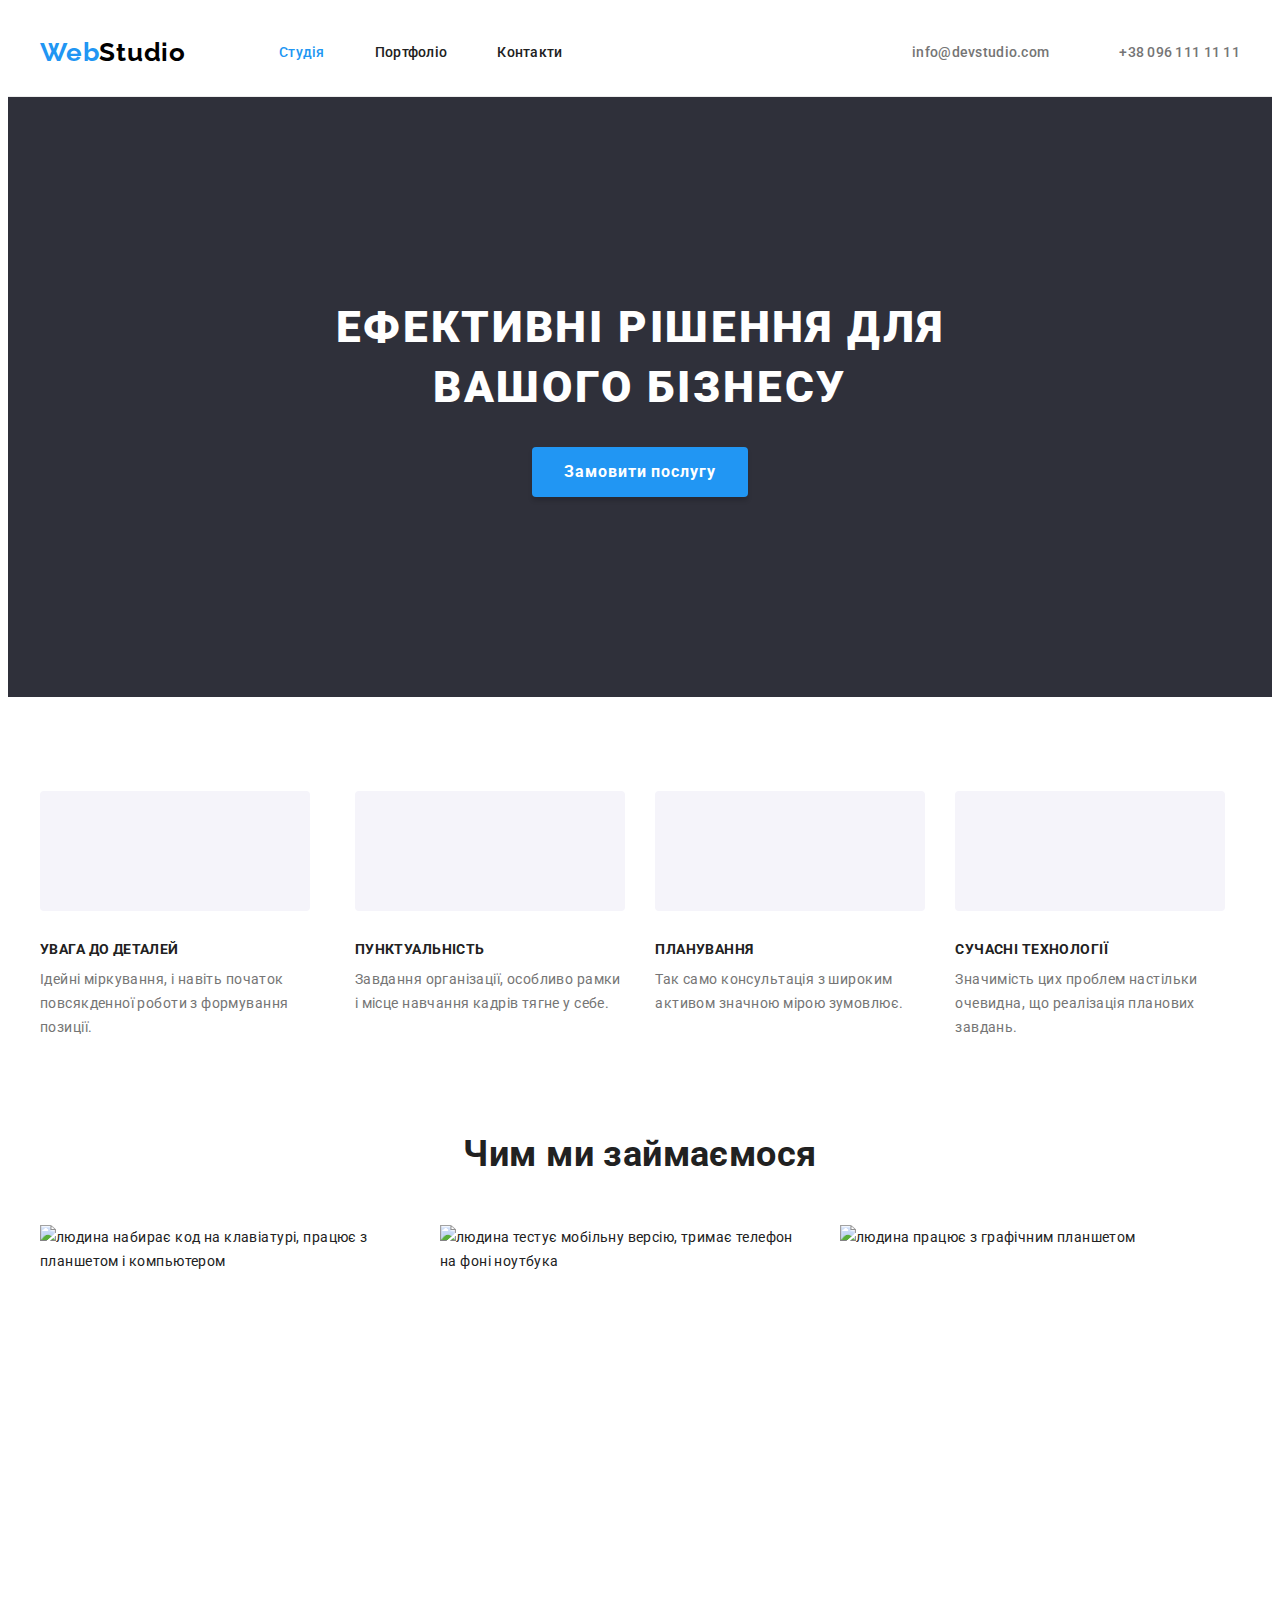
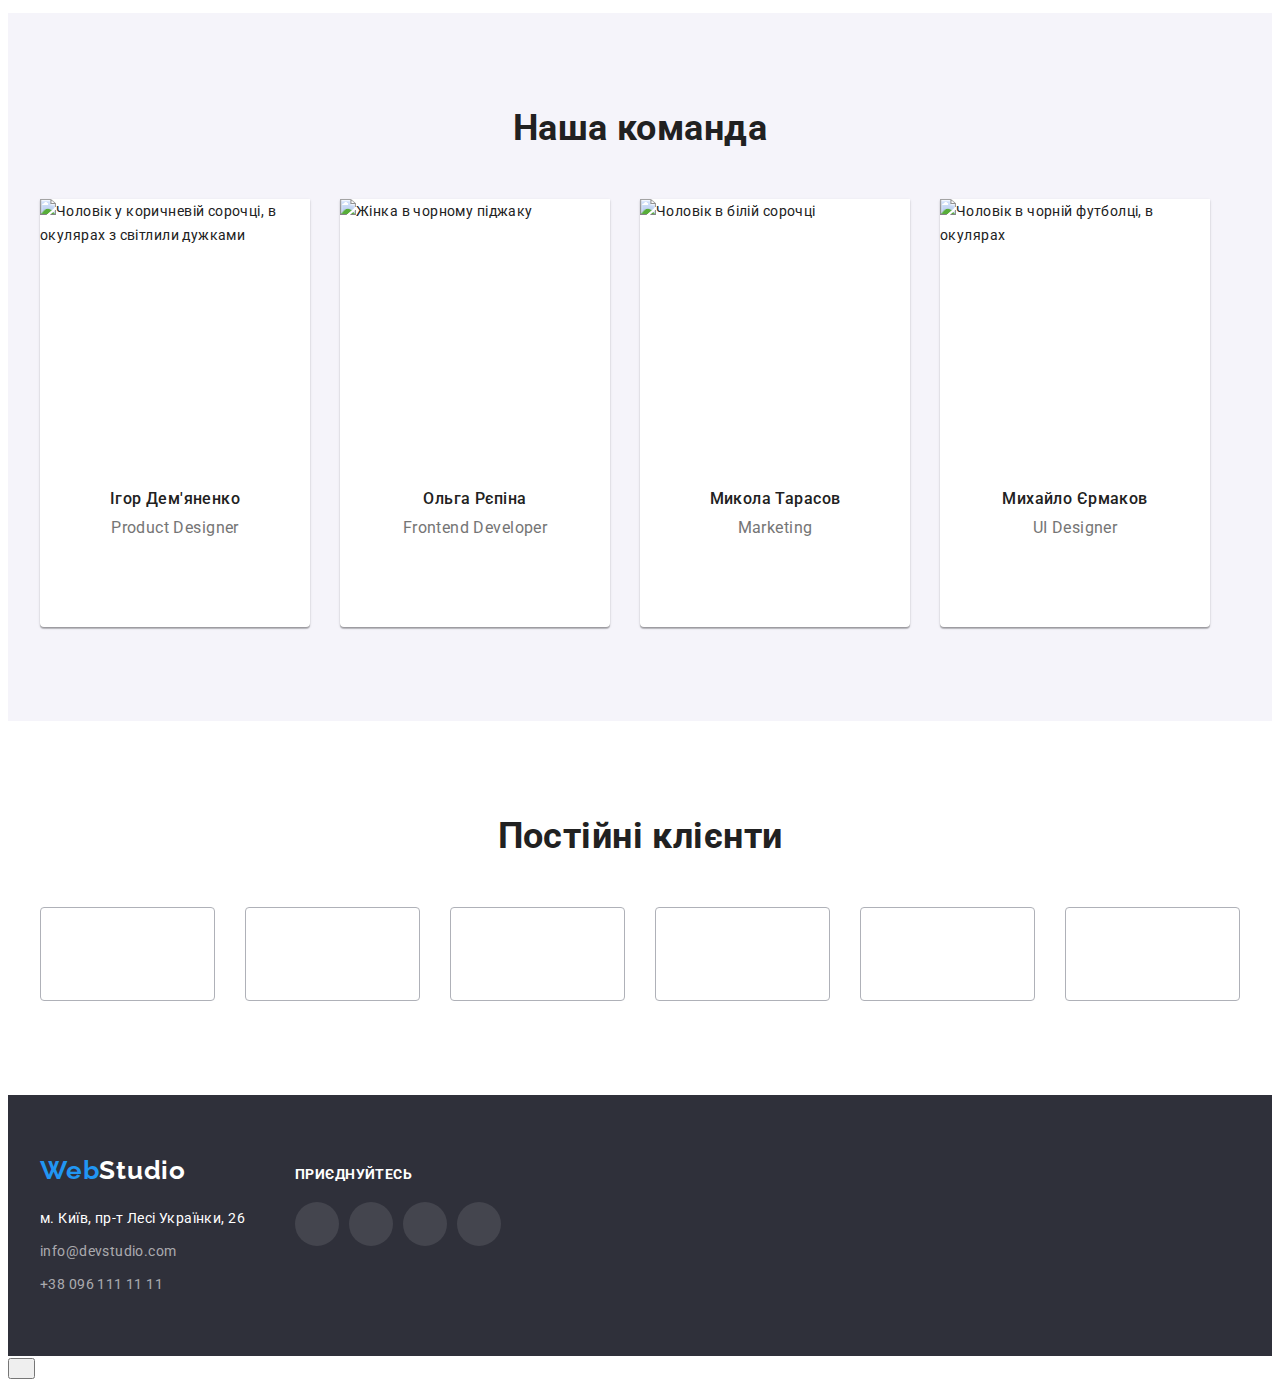
==== index.html @ e1ef4632 "first commit" ====
<!DOCTYPE html>
<html lang="uk">
  <head>
    <meta charset="UTF-8" />
    <meta http-equiv="X-UA-Compatible" content="IE=edge" />
    <meta name="viewport" content="width=device-width, initial-scale=1.0" />
    <title>WebStudio</title>
    <link rel="preconnect" href="https://fonts.googleapis.com" />
    <link rel="preconnect" href="https://fonts.gstatic.com" crossorigin />
    <link
      href="https://fonts.googleapis.com/css2?family=Raleway:wght@700&family=Roboto:wght@400;500;700;900&display=swap"
      rel="stylesheet"
    />
    <link
      rel="stylesheet"
      href="https://cdnjs.cloudflare.com/ajax/libs/modern-normalize/1.1.0/modern-normalize.min.css"
      integrity="sha512-wpPYUAdjBVSE4KJnH1VR1HeZfpl1ub8YT/NKx4PuQ5NmX2tKuGu6U/JRp5y+Y8XG2tV+wKQpNHVUX03MfMFn9Q=="
      crossorigin="anonymous"
      referrerpolicy="no-referrer"
    />
    <link rel="stylesheet" href="./css/styles.css" />
  </head>
  <body class="page">
    <header class="page-header">
      <div class="container container-header">
        <a lang="en" href="/index.html" class="logo-first-part"
          >Web<span class="logo-second-part">Studio</span></a
        >
        <nav class="header-nav">
          <ul class="site-nav list">
            <li class="nav-item"><a href="" class="link current">Студія</a></li>
            <li class="nav-item"><a href="./portfolio.html" class="link">Портфоліо</a></li>
            <li class="nav-item"><a href="" class="link">Контакти</a></li>
          </ul>
        </nav>
        <div class="container-nav">
          <ul class="contacts-nav list">
            <li class="contact-link">
              <a class="header-link link" href="mailto:info@devstudio.com">
                <svg class="header-icons" width="16" height="12">
                  <use href="./images/icons.svg#icon-mail"></use>
                </svg>
                info@devstudio.com
              </a>
            </li>
            <li class="contact-link">
              <a class="header-link link" href="tel:+380961111111">
                <svg class="header-icons" width="10" height="16">
                  <use href="./images/icons.svg#icon-phone"></use>
                </svg>
                +38 096 111 11 11
              </a>
            </li>
          </ul>
        </div>
      </div>
    </header>
    <main>
      <!-- Hero section -->
      <section class="hero-section">
        <div class="container hero-container">
          <h1 class="hero-title">Ефективні рішення для вашого бізнесу</h1>
          <button class="hero-button" type="button" data-modal-open>Замовити послугу</button>
        </div>
      </section>
      <!-- features-section -->
      <section class="section features-section">
        <div class="container features-container">
          <h2 class="visually-hidden">Особливості роботи WebStudio</h2>
          <ul class="features-list list">
            <li class="features-item">
              <div class="features-container-icons">
                <svg class="features-icons" width="70" height="70">
                  <use href="./images/icons.svg#icon-antenna"></use>
                </svg>
              </div>
              <h3 class="feature-title">Увага до деталей</h3>
              <p class="features-text">
                Ідейні міркування, і навіть початок повсякденної роботи з формування позиції.
              </p>
            </li>
            <li class="features-item">
              <div class="features-container-icons">
                <svg class="features-icons" width="70" height="70">
                  <use href="./images/icons.svg#icon-clock"></use>
                </svg>
              </div>
              <h3 class="feature-title">Пунктуальність</h3>
              <p class="features-text">
                Завдання організації, особливо рамки і місце навчання кадрів тягне у себе.
              </p>
            </li>
            <li class="features-item">
              <div class="features-container-icons">
                <svg class="features-icons" width="70" height="70">
                  <use href="./images/icons.svg#icon-diagram"></use>
                </svg>
              </div>
              <h3 class="feature-title">Планування</h3>
              <p class="features-text">
                Так само консультація з широким активом значною мірою зумовлює.
              </p>
            </li>
            <li class="features-item">
              <div class="features-container-icons">
                <svg class="features-icons" width="70" height="70">
                  <use href="./images/icons.svg#icon-astronaut"></use>
                </svg>
              </div>
              <h3 class="feature-title">Сучасні Технології</h3>
              <p class="features-text">
                Значимість цих проблем настільки очевидна, що реалізація планових завдань.
              </p>
            </li>
          </ul>
        </div>
      </section>
      <!-- about-section -->
      <section class="about-section">
        <div class="container about-container">
          <h2 class="about-title">Чим ми займаємося</h2>
          <ul class="about-list list">
            <li>
              <img
                src="./images/img.jpg"
                alt="людина набирає код на клавіатурі, працює з планшетом і компьютером"
                width="370"
                height="294"
              />
            </li>
            <li>
              <img
                src="./images/img(1).jpg"
                alt="людина тестує мобільну версію, тримає телефон на фоні ноутбука"
                width="370"
                height="294"
              />
            </li>
            <li>
              <img
                src="./images/img(2).jpg"
                alt="людина працює з графічним планшетом"
                width="370"
                height="294"
              />
            </li>
          </ul>
        </div>
      </section>
      <!-- Team-section -->
      <section class="section team-section">
        <div class="container team-container">
          <h2 class="team-title">Наша команда</h2>
          <ul class="team-list list">
            <li class="team-card">
              <img
                src="./images/man-in-brown-shirt.jpg"
                alt="Чоловік у коричневій сорочці, в окулярах з світлили дужками"
                width="270"
                height="260"
              />
              <div class="employee-container">
                <h3 class="employee">Ігор Дем'яненко</h3>
                <p class="position" lang="en">Product Designer</p>
                <ul class="socials list">
                  <li class="socials-item">
                    <a
                      class="socials-link link"
                      href="https://instagram.com"
                      target="_blank"
                      rel="noopener noreferrer"
                      aria-label="Instagram"
                    >
                      <svg class="socials-icon" width="20" height="20">
                        <use href="./images/icons.svg#icon-instagram"></use>
                      </svg>
                    </a>
                  </li>
                  <li class="socials-item">
                    <a
                      class="socials-link link"
                      href="https://twitter.com"
                      aria-label="Twitter"
                      target="_blank"
                      rel="noopener noreferrer"
                    >
                      <svg class="socials-icon" width="20" height="20">
                        <use href="./images/icons.svg#icon-twitter"></use>
                      </svg>
                    </a>
                  </li>
                  <li class="socials-item">
                    <a
                      class="socials-link link"
                      href="https://facebook.com"
                      aria-label="Facebook"
                      target="_blank"
                      rel="noopener noreferrer"
                    >
                      <svg class="socials-icon" width="20" height="20">
                        <use href="./images/icons.svg#icon-facebook"></use>
                      </svg>
                    </a>
                  </li>
                  <li class="socials-item">
                    <a
                      class="socials-link link"
                      href="https://linkedin.com"
                      aria-label="LinkedIn"
                      target="_blank"
                      rel="noopener noreferrer"
                    >
                      <svg class="socials-icon" width="20" height="20">
                        <use href="./images/icons.svg#icon-linkedin"></use>
                      </svg>
                    </a>
                  </li>
                </ul>
              </div>
            </li>
            <li class="team-card">
              <img
                src="./images/woman-in-black-jacket.jpg"
                alt="Жінка в чорному піджаку"
                width="270"
                height="260"
              />
              <div class="employee-container">
                <h3 class="employee">Ольга Рєпіна</h3>
                <p class="position" lang="en">Frontend Developer</p>
                <ul class="socials list">
                  <li class="socials-item">
                    <a
                      class="socials-link link"
                      href="https://instagram.com"
                      target="_blank"
                      rel="noopener noreferrer"
                      aria-label="Instagram"
                    >
                      <svg class="socials-icon" width="20" height="20">
                        <use href="./images/icons.svg#icon-instagram"></use>
                      </svg>
                    </a>
                  </li>
                  <li class="socials-item">
                    <a
                      class="socials-link link"
                      href="https://twitter.com"
                      aria-label="Twitter"
                      target="_blank"
                      rel="noopener noreferrer"
                    >
                      <svg class="socials-icon" width="20" height="20">
                        <use href="./images/icons.svg#icon-twitter"></use>
                      </svg>
                    </a>
                  </li>
                  <li class="socials-item">
                    <a
                      class="socials-link link"
                      href="https://facebook.com"
                      aria-label="Facebook"
                      target="_blank"
                      rel="noopener noreferrer"
                    >
                      <svg class="socials-icon" width="20" height="20">
                        <use href="./images/icons.svg#icon-facebook"></use>
                      </svg>
                    </a>
                  </li>
                  <li class="socials-item">
                    <a
                      class="socials-link link"
                      href="https://linkedin.com"
                      aria-label="LinkedIn"
                      target="_blank"
                      rel="noopener noreferrer"
                    >
                      <svg class="socials-icon" width="20" height="20">
                        <use href="./images/icons.svg#icon-linkedin"></use>
                      </svg>
                    </a>
                  </li>
                </ul>
              </div>
            </li>
            <li class="team-card">
              <img
                src="./images/man-in-white-shirt.jpg"
                alt="Чоловік в білій сорочці"
                width="270"
                height="260"
              />
              <div class="employee-container">
                <h3 class="employee">Микола Тарасов</h3>
                <p class="position" lang="en">Marketing</p>
                <ul class="socials list">
                  <li class="socials-item">
                    <a
                      class="socials-link link"
                      href="https://instagram.com"
                      target="_blank"
                      rel="noopener noreferrer"
                      aria-label="Instagram"
                    >
                      <svg class="socials-icon" width="20" height="20">
                        <use href="./images/icons.svg#icon-instagram"></use>
                      </svg>
                    </a>
                  </li>
                  <li class="socials-item">
                    <a
                      class="socials-link link"
                      href="https://twitter.com"
                      aria-label="Twitter"
                      target="_blank"
                      rel="noopener noreferrer"
                    >
                      <svg class="socials-icon" width="20" height="20">
                        <use href="./images/icons.svg#icon-twitter"></use>
                      </svg>
                    </a>
                  </li>
                  <li class="socials-item">
                    <a
                      class="socials-link link"
                      href="https://facebook.com"
                      aria-label="Facebook"
                      target="_blank"
                      rel="noopener noreferrer"
                    >
                      <svg class="socials-icon" width="20" height="20">
                        <use href="./images/icons.svg#icon-facebook"></use>
                      </svg>
                    </a>
                  </li>
                  <li class="socials-item">
                    <a
                      class="socials-link link"
                      href="https://linkedin.com"
                      aria-label="LinkedIn"
                      target="_blank"
                      rel="noopener noreferrer"
                    >
                      <svg class="socials-icon" width="20" height="20">
                        <use href="./images/icons.svg#icon-linkedin"></use>
                      </svg>
                    </a>
                  </li>
                </ul>
              </div>
            </li>
            <li class="team-card">
              <img
                src="./images/man-in-black-t-shirt.jpg"
                alt="Чоловік в чорній футболці, в окулярах"
                width="270"
                height="260"
              />
              <div class="employee-container">
                <h3 class="employee">Михайло Єрмаков</h3>
                <p class="position" lang="en">UI Designer</p>
                <ul class="socials list">
                  <li class="socials-item">
                    <a
                      class="socials-link link"
                      href="https://instagram.com"
                      target="_blank"
                      rel="noopener noreferrer"
                      aria-label="Instagram"
                    >
                      <svg class="socials-icon" width="20" height="20">
                        <use href="./images/icons.svg#icon-instagram"></use>
                      </svg>
                    </a>
                  </li>
                  <li class="socials-item">
                    <a
                      class="socials-link link"
                      href="https://twitter.com"
                      aria-label="Twitter"
                      target="_blank"
                      rel="noopener noreferrer"
                    >
                      <svg class="socials-icon" width="20" height="20">
                        <use href="./images/icons.svg#icon-twitter"></use>
                      </svg>
                    </a>
                  </li>
                  <li class="socials-item">
                    <a
                      class="socials-link link"
                      href="https://facebook.com"
                      aria-label="Facebook"
                      target="_blank"
                      rel="noopener noreferrer"
                    >
                      <svg class="socials-icon" width="20" height="20">
                        <use href="./images/icons.svg#icon-facebook"></use>
                      </svg>
                    </a>
                  </li>
                  <li class="socials-item">
                    <a
                      class="socials-link link"
                      href="https://linkedin.com"
                      aria-label="LinkedIn"
                      target="_blank"
                      rel="noopener noreferrer"
                    >
                      <svg class="socials-icon" width="20" height="20">
                        <use href="./images/icons.svg#icon-linkedin"></use>
                      </svg>
                    </a>
                  </li>
                </ul>
              </div>
            </li>
          </ul>
        </div>
      </section>
      <!-- clients-company -->
      <section class="section">
        <div class="container clients-container">
          <h2 class="clients-title">Постійні клієнти</h2>
          <ul class="clients-list list">
            <li class="clients-item">
              <a class="clients-link link" href="">
                <svg class="clients-icon" width="106" height="60">
                  <use href="./images/icons.svg#icon-Logo-company-1"></use>
                </svg>
              </a>
            </li>
            <li class="clients-item">
              <a class="clients-link link" href="">
                <svg class="clients-icon" width="106" height="60">
                  <use href="./images/icons.svg#icon-Logo-company-2"></use>
                </svg>
              </a>
            </li>
            <li class="clients-item">
              <a class="clients-link link" href="">
                <svg class="clients-icon" width="106" height="60">
                  <use href="./images/icons.svg#icon-Logo-company-3"></use>
                </svg>
              </a>
            </li>
            <li class="clients-item">
              <a class="clients-link link" href="">
                <svg class="clients-icon" width="106" height="60">
                  <use href="./images/icons.svg#icon-Logo-company-4"></use>
                </svg>
              </a>
            </li>
            <li class="clients-item">
              <a class="clients-link link" href="">
                <svg class="clients-icon" width="106" height="60">
                  <use href="./images/icons.svg#icon-Logo-company-5"></use>
                </svg>
              </a>
            </li>
            <li class="clients-item">
              <a class="clients-link link" href="">
                <svg class="clients-icon" width="106" height="60">
                  <use href="./images/icons.svg#icon-Logo-company-6"></use>
                </svg>
              </a>
            </li>
          </ul>
        </div>
      </section>
    </main>
    <footer class="footer-section">
      <div class="container footer-container">
        <div class="footer-address">
          <a href="/index.html" class="footer-logo logo-first-part"
            >Web<span class="footer-logo logo-second-alt-part">Studio</span></a
          >
          <address class="address-container">
            <ul class="address-list list">
              <li class="contact-list">
                <a
                  class="address-item link"
                  href="https://goo.gl/maps/CPtrU1FHBa2aNyZL9"
                  target="_blank"
                  rel="noopener noreferrer"
                  >м. Київ, пр-т Лесі Українки, 26</a
                >
              </li>
              <li class="contact-list">
                <a class="address-link link" href="mailto:info@devstudio.com">info@devstudio.com</a>
              </li>
              <li class="contact-list">
                <a class="address-link link" href="tel:+380961111111">+38 096 111 11 11</a>
              </li>
            </ul>
          </address>
        </div>
        <div class="footer-socials-container">
          <p class="footer-socials-title">приєднуйтесь</p>
          <ul class="footer-socials list">
            <li class="footer-socials-item">
              <a
                class="footer-socials-link link"
                href="https://instagram.com"
                target="_blank"
                rel="noopener noreferrer"
                aria-label="Instagram"
              >
                <svg class="footer-socials-icon" width="20" height="20">
                  <use href="./images/icons.svg#icon-instagram"></use>
                </svg>
              </a>
            </li>
            <li class="footer-socials-item">
              <a
                class="footer-socials-link link"
                href="https://twitter.com"
                aria-label="Twitter"
                target="_blank"
                rel="noopener noreferrer"
              >
                <svg class="footer-socials-icon" width="20" height="20">
                  <use href="./images/icons.svg#icon-twitter"></use>
                </svg>
              </a>
            </li>
            <li class="footer-socials-item">
              <a
                class="footer-socials-link link"
                href="https://facebook.com"
                aria-label="Facebook"
                target="_blank"
                rel="noopener noreferrer"
              >
                <svg class="footer-socials-icon" width="20" height="20">
                  <use href="./images/icons.svg#icon-facebook"></use>
                </svg>
              </a>
            </li>
            <li class="footer-socials-item">
              <a
                class="footer-socials-link link"
                href="https://linkedin.com"
                aria-label="LinkedIn"
                target="_blank"
                rel="noopener noreferrer"
              >
                <svg class="footer-socials-icon" width="20" height="20">
                  <use href="./images/icons.svg#icon-linkedin"></use>
                </svg>
              </a>
            </li>
          </ul>
        </div>
      </div>
    </footer>
    <!-- modal window -->
    <div class="backdrop is-hidden" data-modal>
      <div class="modal">
        <button class="modal-button" type="button" data-modal-close>
          <svg class="" width="11" height="11">
            <use href="./images/icons.svg#icon-modal-close"></use>
          </svg>
        </button>
      </div>
    </div>
    <script src="./js/modal.js"></script>
  </body>
</html>
---- css/styles.css ----
:root {
  /* Fonts */
  --main-font: 'Roboto', sans-serif;
  --secondary-font: 'Raleway', sans-serif;

  /* Text colors */
  --main-txt-cl: #212121;
  --second-txt-cl: #757575;
  --light-txt-cl: #ffffff;
  --accent-txt-cl: #2196f3;
  --logo-first-txt-cl: #2196f3;
  --logo-second-txt-cl: #000000;
  --logo-second-alt-txt-cl: #ffffff;
  --light-txt-cl-60: rgba(255, 255, 255, 0.6);
  
  /* Background colors */
  --accent-bg-cl: #f5f5f5;
  --main-bg-cl: #ffffff;
  --second-bg-cl: #2f303a;
  --btn-filter-bg-cl: #f5f4fa;
  --btn-filter-act-cl: #2196f3;
  --btn-hero-cl: #2196f3;
  --bnt-act-cl: #188ce8;
  --team-bg-cl: #f5f4fa;
  --footer-icon-bg-cl: rgba(255, 255, 255, 0.1);

  /* Others */
  --icon-clients: #AFB1B8;
  --footer-icon-clients: #FFFFFF;

}

.page {
  font-family: var(--main-font);
  font-weight: 400;
  font-size: 14px;
  line-height: calc(24 / 14);
  letter-spacing: 0.03em;
  color: var(--main-txt-cl);
  background-color: var(--main-bg-cl);
}

/* Reset style */

h1,
h2,
h3,
h4,
h5,
h6,
p,
ul {
  margin: 0;
}

img {
  display: block;
}

.link {
  text-decoration: none;
  color: currentColor;
}

.list {
  list-style: none;
  margin: 0;
  padding: 0;
}

.section {
  padding-top: 94px;
  padding-bottom: 94px;
}

.about-section {
  padding-bottom: 94px;
}

.container {
  width: 1200px;
  padding-left: 15px;
  padding-right: 15px;
  margin-left: auto;
  margin-right: auto;
  /* outline: 2px solid red;
  outline-offset: -2px; */
}

/* Header */

.logo-first-part {
  color: var(--logo-first-txt-cl);
  font-family: var(--secondary-font);
  font-style: normal;
  font-weight: 700;
  font-size: 26px;
  line-height: calc(31 / 26);
  letter-spacing: 0.03em;
  text-decoration: none;
}

.logo-second-part {
  color: var(--logo-second-txt-cl);
  font-family: var(--secondary-font);
  font-style: normal;
  font-weight: 700;
  font-size: 26px;
  line-height: calc(31 / 26);
  letter-spacing: 0.03em;
  text-decoration: none;
}

.container-header {
  display: flex;
  align-items: center;
}

.header-nav {
  margin-left: 93px;
  margin-right: auto;
}

.site-nav {
  padding-top: 32px;
  padding-bottom: 32px;
  display: flex;
  gap: 50px;
  align-items: center;
}

.site-nav .link.current {
  color: var(--accent-txt-cl);
}

.contacts-nav {
  padding-top: 32px;
  padding-bottom: 32px;
  display: flex;
  align-items: center;
}

.contacts-nav .link {
  color: var(--second-txt-cl);
}

.header-link {
  display: flex;
  justify-content: center;
  align-items: center;
}

.header-icons {
  fill: currentColor;
  margin-right: 10px;
}

.contact-link:not(:last-child) {
  margin-right: 50px;
}

.page-header {
  border-bottom: 1px solid #ececec;
  background-color: var(--main-bg-cl);
}

.page-header .link {
  font-weight: 500;
  font-size: 14px;
  line-height: calc(16 / 14);
  letter-spacing: 0.02em;
}

.page-header .link:hover,
.page-header .link:focus {
  color: var(--accent-txt-cl);
}



/* Hero */

.hero-section {
  max-width: 1600px;
  margin-left: auto;
  margin-right: auto;
  padding-top: 200px;
  padding-bottom: 200px;
  background-image: linear-gradient(to right, rgba(47, 48, 58, 0.4), rgba(47, 48, 58, 0.4)), url(../images/hero-background.jpg);
  background-color: var(--second-bg-cl);
  background-position: center;
  background-repeat: no-repeat;
  background-size: cover;
}

.hero-title {
  width: 696px;
  margin-right: auto;
  margin-left: auto;
  margin-bottom: 30px;
  font-weight: 900;
  font-size: 44px;
  line-height: calc(60 / 44);
  text-align: center;
  letter-spacing: 0.06em;
  text-transform: uppercase;
  color: var(--light-txt-cl);
}

.hero-button {
  margin-left: auto;
  margin-right: auto;
  display: block;
  width: 216px;
  min-height: 50px;
  padding: 6px 28px;
  border-radius: 4px;
  border: none;
  box-shadow: 0px 4px 4px rgba(0, 0, 0, 0.15);
  font-family: inherit;
  font-weight: 700;
  font-size: 16px;
  line-height: calc(30 / 16);
  letter-spacing: 0.06em;
  color: var(--light-txt-cl);
  background-color: var(--btn-hero-cl);
  cursor: pointer;
}

.hero-button:hover,
.hero-button:focus {
  background-color: var(--bnt-act-cl);
}

.hero-button:active {
  background-color: var(--bnt-act-cl);
}

/* features */

.visually-hidden {
  position: absolute;
  width: 1px;
  height: 1px;
  margin: -1px;
  border: 0;
  padding: 0;
  white-space: nowrap;
  clip-path: inset(100%);
  clip: rect(0 0 0 0);
  overflow: hidden;
}

.features-list {
  display: flex;
  gap: 30px;
}

.features-item {
  flex-basis: calc((100% - 90) /4);
}

.features-container-icons {
  display: flex;
  justify-content: center;
  align-items: center;
  width: 270px;
  height: 120px;
  background-color: var(--team-bg-cl);
  margin-bottom: 30px;
  border-radius: 4px;
  border: none;
}

.feature-title {
  margin-bottom: 10px;
  font-weight: 700;
  font-size: 14px;
  line-height: calc(16 / 14);
  text-transform: uppercase;
}

.features-text {
  color: var(--second-txt-cl);
}

/* about */

.about-title {
  margin-right: auto;
  margin-left: auto;
  margin-bottom: 50px;
  font-weight: 700;
  font-size: 36px;
  line-height: calc(42 / 36);
  text-align: center;
}

.about-list {
  display: flex;
  gap: 30px;
}

/* team-section */

.team-list {
  display: flex;
  gap: 30px;
}

.team-title {
  margin-bottom: 50px;
  font-weight: 700;
  font-size: 36px;
  line-height: calc(42 / 36);
  text-align: center;
}

.team-section {
  background-color: var(--team-bg-cl);
}

.team-card {
  background-color: var(--main-bg-cl);
}

.socials {
  display: flex;
  gap: 10px;
  justify-content: center;
}

.team-card {
  box-shadow: 0px 1px 3px rgba(0, 0, 0, 0.12), 0px 1px 1px rgba(0, 0, 0, 0.14), 0px 2px 1px rgba(0, 0, 0, 0.2);
  border-radius: 0px 0px 4px 4px;
  border: none;
}

.socials-link {
  display: flex;
  align-items: center;
  justify-content: center;
  width: 44px;
  height: 44px;
  background-color: var(--main-bg-cl);
  border-radius: 50%;
}

.socials-link:hover,
.socials-link:focus {
  background-color: var(--accent-txt-cl);
}

.socials-icon {
  fill: var(--icon-clients);
}

.socials-link:hover .socials-icon,
.socials-link:focus .socials-icon {
  background-color: var(--accent-txt-cl);
  fill: var(--light-txt-cl);
}

.employee {
  margin-bottom: 10px;
  font-weight: 500;
  font-size: 16px;
  line-height: calc(19 / 16);
  text-align: center;
}

.employee-container {
  padding-top: 30px;
  padding-bottom: 30px;
  border-radius: 0px 0px 4px 4px;
}

.position {
  margin-bottom: 16px;
  font-weight: 400;
  font-size: 16px;
  line-height: calc(19 / 16);
  text-align: center;
  color: var(--second-txt-cl);
}

/* clients */

.clients-title {
  margin-bottom: 50px;
  font-weight: 700;
  font-size: 36px;
  line-height: calc(42 / 36);
  text-align: center;
}

.clients-list {
  display: flex;
  gap: 30px;
}

.clients-item {
  flex-basis: calc((100% - 150px) / 6);
}

.clients-link {
  display: flex;
  align-items: center;
  justify-content: center;
  height: 92px;
  border: 1px solid #AFB1B8;
  border-radius: 4px;
  fill: var(--icon-clients);
}

.clients-link:hover,
.clients-link:focus {
  fill: var(--accent-txt-cl);
  border: 1px solid #2196F3;
  border-radius: 4px;
}

/* footer */

.footer-section {
    padding-top: 60px;
    padding-bottom: 60px;
}

.footer-container {
  display: flex;
  align-items: baseline;
}

.footer-address {
  margin-right: 50px;
}

.address-container {
  margin-top: 20px;
}

.footer-section {
  background-color: var(--second-bg-cl);
}

.contact-list:not(:last-child) {
  margin-bottom: 9px;
}

.address-item {
  font-style: normal;
  color: var(--light-txt-cl);
}

.logo-second-alt-part {
  color: var(--logo-second-alt-txt-cl);
  font-family: var(--secondary-font);
  font-style: normal;
  font-weight: 700;
  font-size: 26px;
  line-height: calc(31 / 26);
  letter-spacing: 0.03em;
  text-decoration: none;
}

.address-link {
  font-style: normal;
  color: var(--light-txt-cl-60);
}

.footer-section .link:hover,
.footer-section .link:focus {
  color: var(--accent-txt-cl);
}

.footer-socials-title {
  font-weight: 700;
  font-size: 14px;
  line-height: calc(16 / 14);
  color: var(--light-txt-cl);
  text-transform: uppercase;
  margin-bottom: 20px;
}

.footer-socials {
  display: flex;
  gap: 10px;
  justify-content: center;
}

.footer-socials-link {
  display: flex;
  align-items: center;
  justify-content: center;
  width: 44px;
  height: 44px;
  background-color: var(--footer-icon-bg-cl);
  border-radius: 50%;
}

.footer-socials-link:hover,
.footer-socials-link:focus {
  background-color: var(--accent-txt-cl);
}

.footer-socials-icon {
  fill: var(--footer-icon-clients);
}

.footer-socials-link:hover .socials-icon,
.footer-socials-link:focus .socials-icon {
  background-color: var(--accent-txt-cl);
  fill: var(--light-txt-cl);
}

/* portfolio */

.portfolio-container {
  padding: 20px 24px;
  border-right: 1px solid #eeeeee;
  border-bottom: 1px solid #eeeeee;
  border-left: 1px solid #eeeeee;
}

.filter-list {
  display: flex;
  gap: 8px;
  margin-bottom: 50px;
  align-items: center;
  justify-content: center;
}

.portfolio-button {
  padding: 6px 22px;
  border-radius: 4px;
  border: none;
  font-family: inherit;
  font-weight: 500;
  font-size: 16px;
  line-height: calc(26 / 16);
  text-align: center;
  color: var(--main-txt-cl);
  background-color: var(--btn-filter-bg-cl);
  cursor: pointer;
}

.portfolio-button:hover,
.portfolio-button:focus {
  box-shadow: 0px 3px 1px rgba(0, 0, 0, 0.1), 0px 1px 2px rgba(0, 0, 0, 0.08), 0px 2px 2px rgba(0, 0, 0, 0.12);
  background-color: var(--btn-filter-act-cl);
  color: var(--light-txt-cl);
  border-radius: 4px;
  border: none;
}

.portfolio-button:active {
  color: var(--light-txt-cl);
  background-color: var(--btn-filter-act-cl);
  border-radius: 4px;
  border: none;
}

.project-item {
  flex-basis: calc((100% - 30px * 2) / 3);
  background-color: var(--main-bg-cl);
}

.project-list {
  display: flex;
  flex-wrap: wrap;
  gap: 30px;
}

.project-link {
  display: block;
}

.project-link:hover,
.project-link:focus {
  box-shadow: 0px 1px 1px rgba(0, 0, 0, 0.12), 0px 4px 4px rgba(0, 0, 0, 0.06), 1px 4px 6px rgba(0, 0, 0, 0.16);
}

.portfolio-title {
  margin-bottom: 4px;
  font-weight: 700;
  font-size: 18px;
  line-height: calc(36 / 18);
  letter-spacing: 0.06em;
}

.description-project {
  font-weight: 400;
  font-size: 16px;
  line-height: calc(30 / 16);
  color: var(--second-txt-cl);
}

/* фон fff */
/* основной цвет текста #212121 */
/* логотип #2196F3-веб #000000-студия */
/* #2196F3 при фокусе и ховере, #212121 стандарт полож. */
/* #757575 номер в шапке */
/* #FFFFFF в индекс фон h1  */
/* #2196F3 фон кнопки, active button #188CE8 текст кнопки #FFFFFF  */
/* #2F303A фон шапки с кнопкой*/
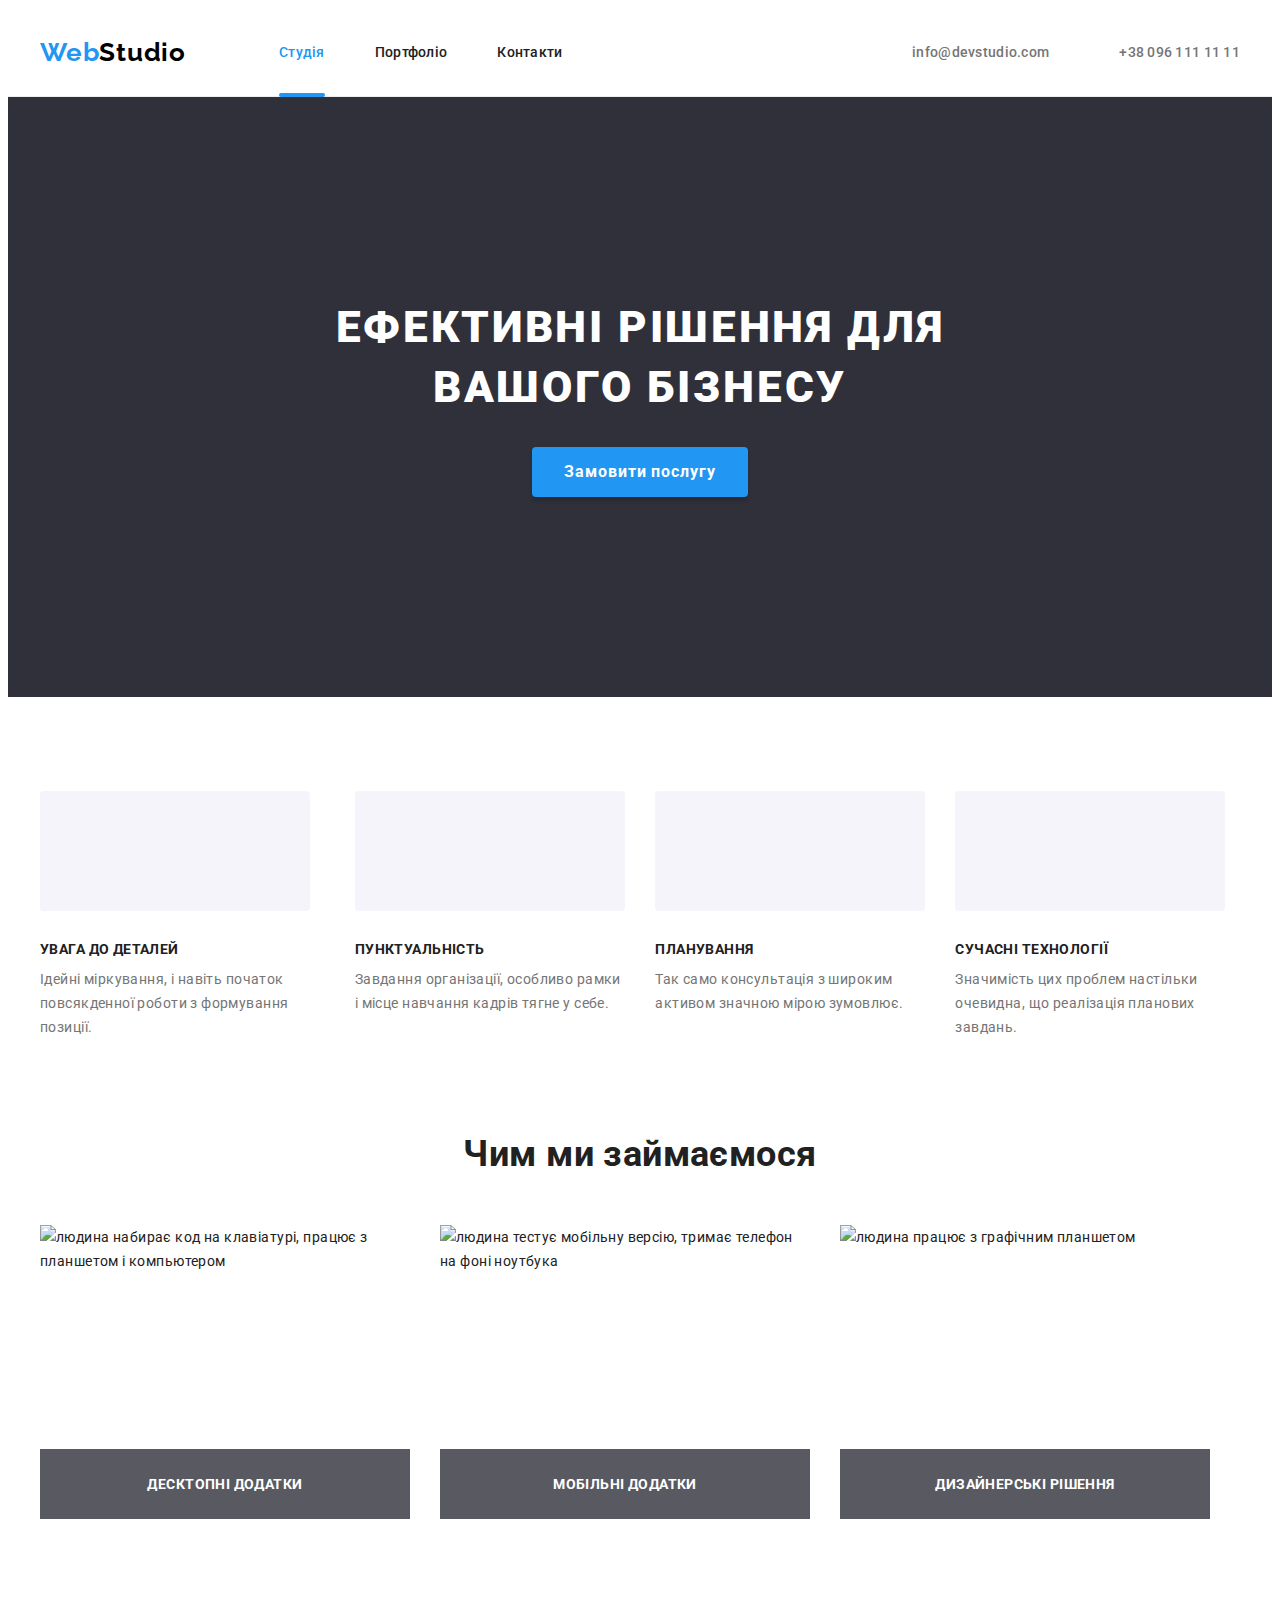
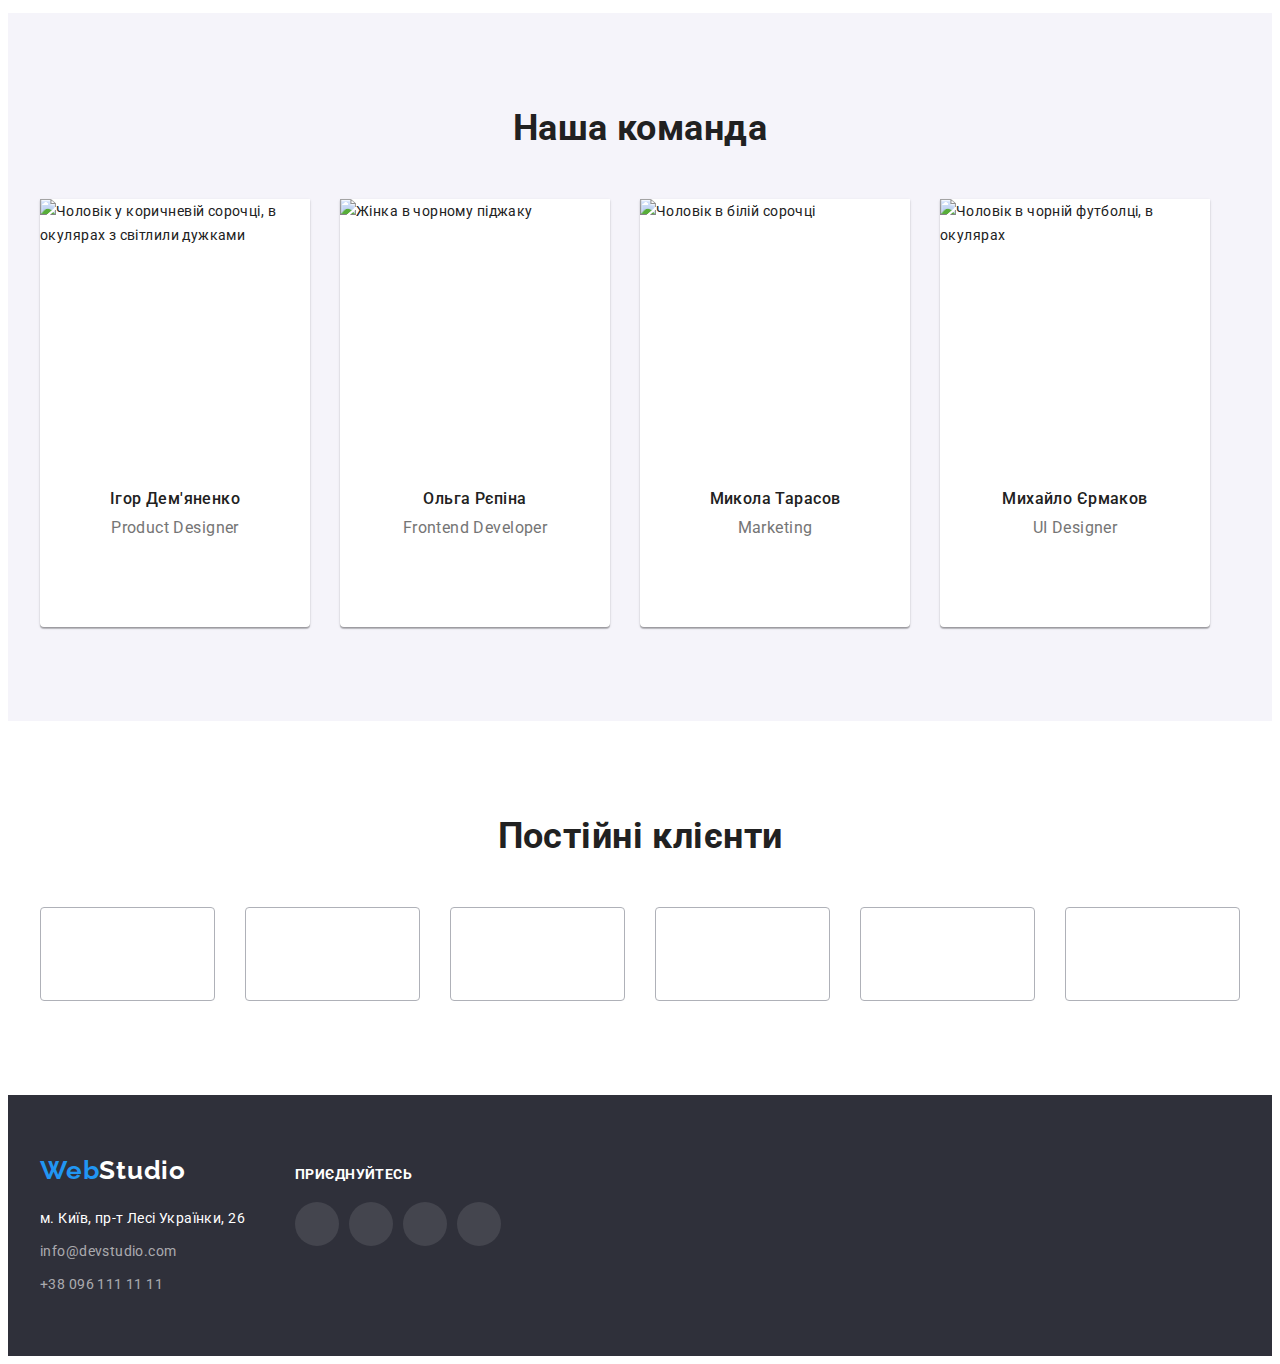
==== commit 55c8e551: "secondary commit" ====
--- a/index.html
+++ b/index.html
@@ -121,28 +121,37 @@
           <h2 class="about-title">Чим ми займаємося</h2>
           <ul class="about-list list">
             <li>
-              <img
-                src="./images/img.jpg"
-                alt="людина набирає код на клавіатурі, працює з планшетом і компьютером"
-                width="370"
-                height="294"
-              />
+              <div class="thumb">
+                <img
+                  src="./images/img.jpg"
+                  alt="людина набирає код на клавіатурі, працює з планшетом і компьютером"
+                  width="370"
+                  height="294"
+                />
+                <p class="label">Десктопні додатки</p>
+              </div>
             </li>
             <li>
-              <img
-                src="./images/img(1).jpg"
-                alt="людина тестує мобільну версію, тримає телефон на фоні ноутбука"
-                width="370"
-                height="294"
-              />
+              <div class="thumb">
+                <img
+                  src="./images/img(1).jpg"
+                  alt="людина тестує мобільну версію, тримає телефон на фоні ноутбука"
+                  width="370"
+                  height="294"
+                />
+                <p class="label">Мобільні додатки</p>
+              </div>
             </li>
             <li>
-              <img
-                src="./images/img(2).jpg"
-                alt="людина працює з графічним планшетом"
-                width="370"
-                height="294"
-              />
+              <div class="thumb">
+                <img
+                  src="./images/img(2).jpg"
+                  alt="людина працює з графічним планшетом"
+                  width="370"
+                  height="294"
+                />
+                <p class="label">Дизайнерські рішення</p>
+              </div>
             </li>
           </ul>
         </div>
@@ -559,8 +568,8 @@
     <div class="backdrop is-hidden" data-modal>
       <div class="modal">
         <button class="modal-button" type="button" data-modal-close>
-          <svg class="" width="11" height="11">
-            <use href="./images/icons.svg#icon-modal-close"></use>
+          <svg class="" width="18" height="18">
+            <use href="./images/icons.svg#icon-close-black"></use>
           </svg>
         </button>
       </div>
--- a/css/styles.css
+++ b/css/styles.css
@@ -129,6 +129,22 @@
   align-items: center;
 }
 
+.nav-item {
+  position: relative;
+}
+
+.current::after {
+  content: "";
+  position: absolute;
+  display: block;
+  width: 100%;
+  height: 4px;
+  margin-top: 29px;
+  border-radius: 4px;
+  background: var(--accent-txt-cl);
+
+}
+
 .site-nav .link.current {
   color: var(--accent-txt-cl);
 }
@@ -301,6 +317,28 @@
   gap: 30px;
 }
 
+.thumb {
+  display: block;
+  position: relative;
+}
+
+.label {
+  position: absolute;
+  text-align: center;
+  justify-content: center;
+  right: 0;
+  bottom: 0;
+  left: 0;
+  padding-top: 27px;
+  padding-bottom: 27px;
+  font-weight: 700;
+  font-size: 14px;
+  line-height: calc(16 / 14);
+  text-transform: uppercase;
+  color: var(--light-txt-cl);
+  background-color: rgba(47, 48, 58, 0.8);
+}
+
 /* team-section */
 
 .team-list {
@@ -595,6 +633,52 @@
   line-height: calc(30 / 16);
   color: var(--second-txt-cl);
 }
+
+/* modal window */
+
+.backdrop {
+  position: fixed;
+  top: 0;
+  left: 0;
+  width: 100%;
+  height: 100%;
+  background-color: rgba(0, 0, 0, 0.2);
+}
+
+.backdrop.is-hidden {
+  opacity: 0;
+  pointer-events: none;
+  visibility: hidden;
+}
+
+.modal {
+  position: absolute;
+  top: 50%;
+  left: 50%;
+  transform: translate(-50%, -50%);
+  width: 530px;
+  height: 580px;
+  background-color: #ffffff;
+  box-shadow: 0px 1px 3px rgba(0, 0, 0, 0.12), 0px 1px 1px rgba(0, 0, 0, 0.14), 0px 2px 1px rgba(0, 0, 0, 0.2);
+  border-radius: 4px;
+}
+
+.modal-button {
+  position: absolute;
+  top: 8px;
+  right: 8px;
+  display: flex;
+  align-items: center;
+  justify-content: center;
+  padding: 0;
+  border: 1px solid rgba(0, 0, 0, 0.1);
+  width: 30px;
+  height: 30px;
+  border-radius: 50%;
+  cursor: pointer;
+}
+
+
 
 /* фон fff */
 /* основной цвет текста #212121 */
